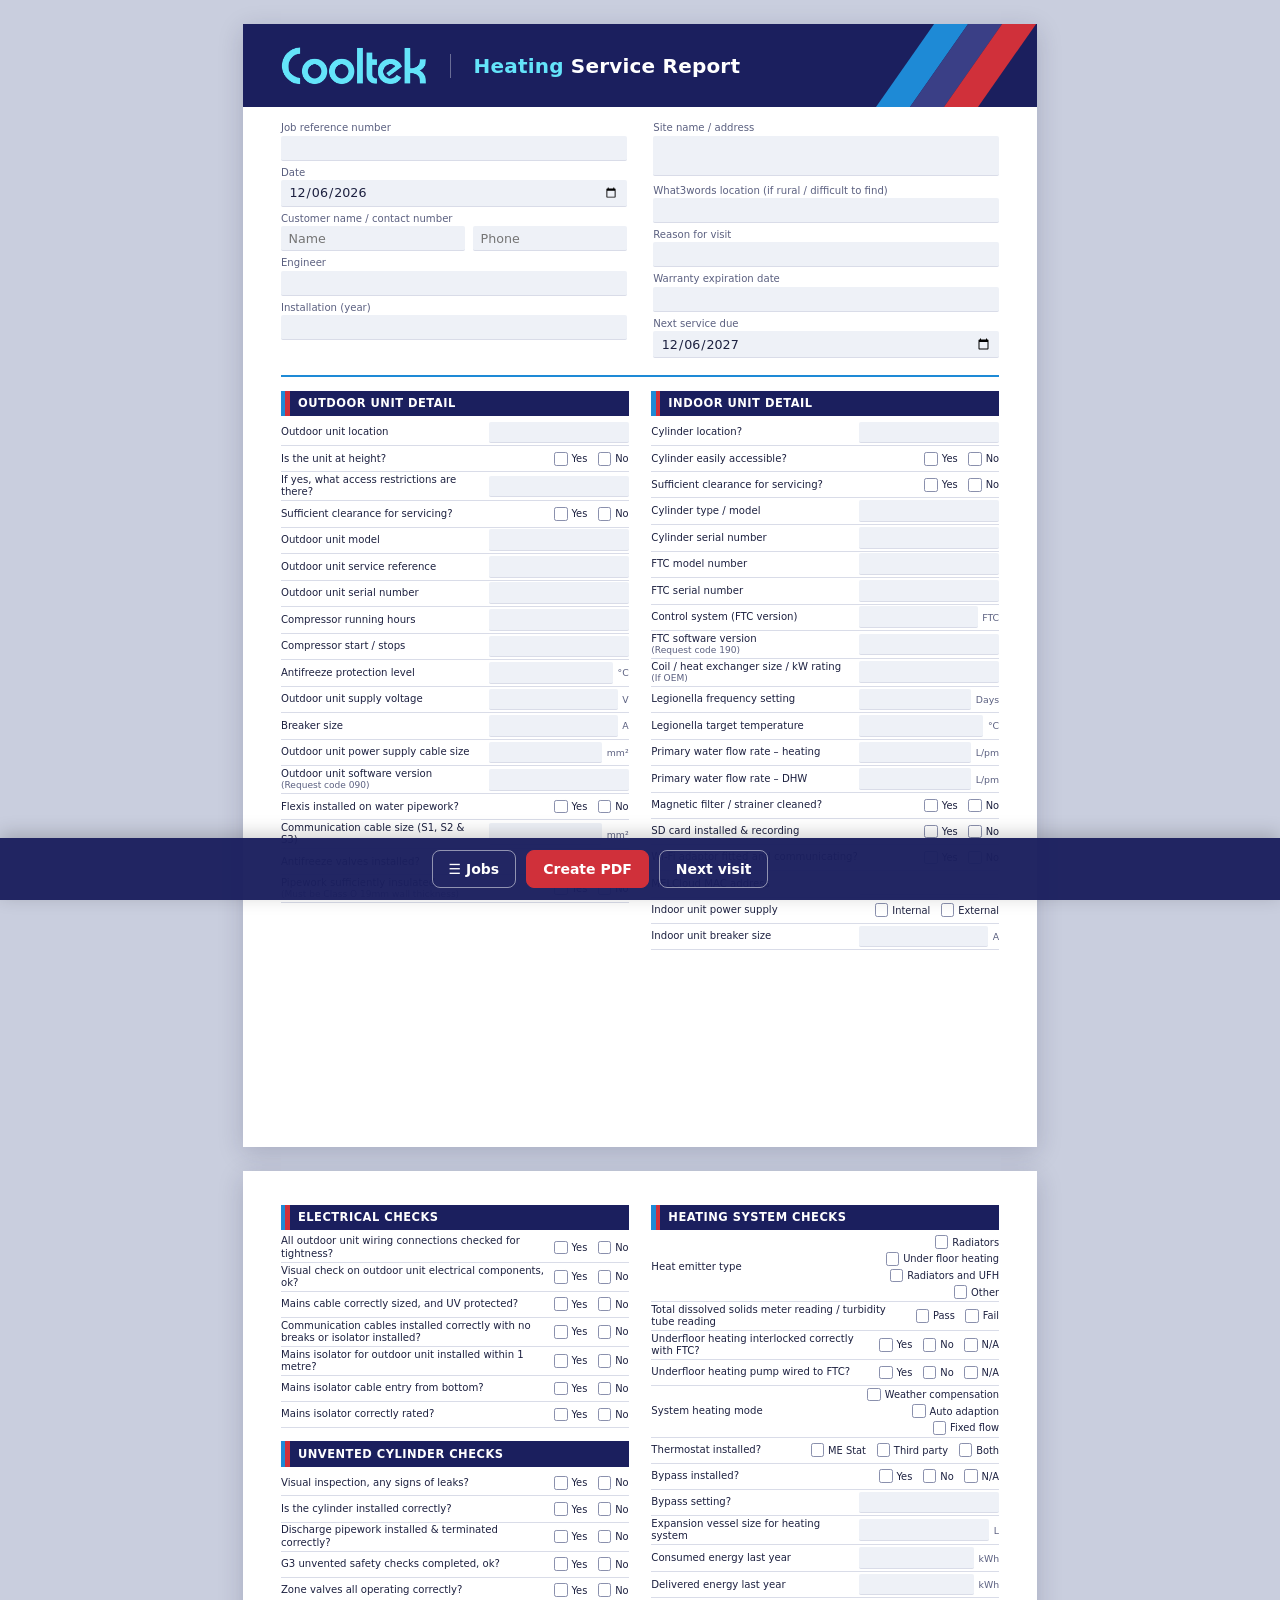
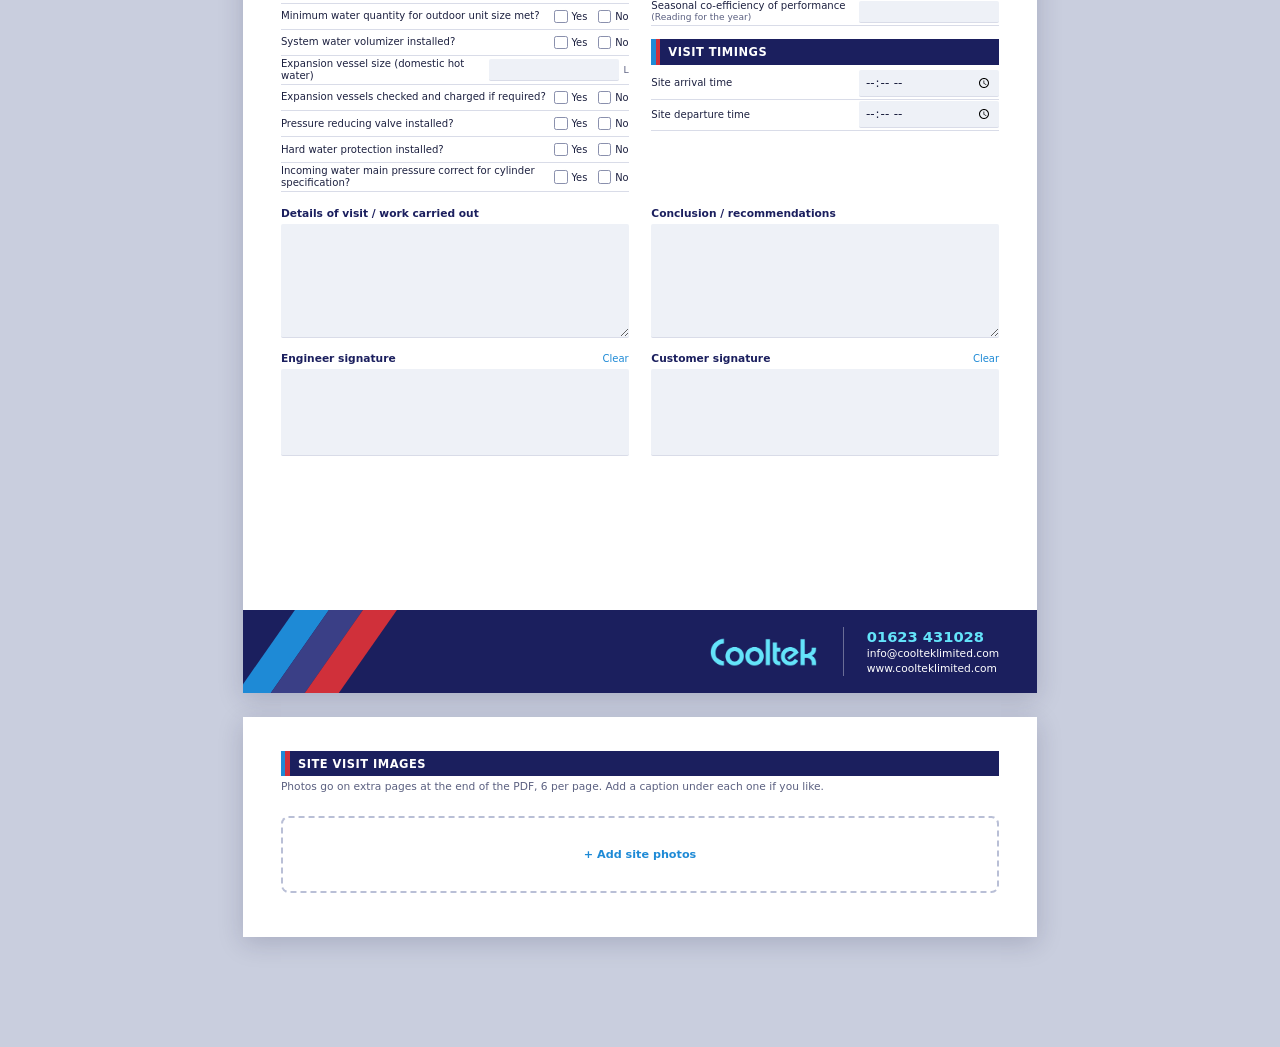
==== reports/index.html @ 334a4ea4 "New Cooltek website; move service report app to /reports Co-Authored-By: Claude Opus 5.5 <noreply@an" ====
<!DOCTYPE html>
<html lang="en-GB">
<head>
<meta charset="utf-8">
<meta name="viewport" content="width=device-width, initial-scale=1, viewport-fit=cover">
<title>Cooltek – Heating Service Report</title>
<meta name="theme-color" content="#1b1f5e">
<link rel="manifest" href="manifest.webmanifest">
<link rel="icon" href="icons/icon-192.png">
<link rel="apple-touch-icon" href="icons/icon-192.png">
<link rel="stylesheet" href="style.css">
</head>
<body>

<div id="pages">
  <!-- PAGE 1 -->
  <section class="page" id="page1">
    <header class="brand-head">
      <img src="logo.png" alt="Cooltek" class="logo">
      <div class="title"><span>Heating</span> Service Report</div>
      <div class="stripes" aria-hidden="true"><i></i><i></i><i></i></div>
    </header>

    <div class="details">
      <div class="col" id="details-left"></div>
      <div class="col" id="details-right"></div>
    </div>

    <div class="two-col">
      <div class="block">
        <h2>Outdoor unit detail</h2>
        <div id="outdoor"></div>
      </div>
      <div class="block">
        <h2>Indoor unit detail</h2>
        <div id="indoor"></div>
      </div>
    </div>
  </section>

  <!-- PAGE 2 -->
  <section class="page" id="page2">
    <div class="two-col top">
      <div>
        <div class="block">
          <h2>Electrical checks</h2>
          <div id="electrical"></div>
        </div>
        <div class="block">
          <h2>Unvented cylinder checks</h2>
          <div id="unvented"></div>
        </div>
      </div>
      <div>
        <div class="block">
          <h2>Heating system checks</h2>
          <div id="heating"></div>
        </div>
        <div class="block">
          <h2>Visit timings</h2>
          <div id="timings"></div>
        </div>
      </div>
    </div>

    <div class="two-col notes">
      <div class="note">
        <label for="f-workDone">Details of visit / work carried out</label>
        <textarea id="f-workDone" data-key="workDone" rows="5"></textarea>
        <div class="print-text" data-mirror="workDone"></div>
      </div>
      <div class="note">
        <label for="f-conclusion">Conclusion / recommendations</label>
        <textarea id="f-conclusion" data-key="conclusion" rows="5"></textarea>
        <div class="print-text" data-mirror="conclusion"></div>
      </div>
    </div>

    <div class="two-col sigs">
      <div class="sig">
        <div class="sig-head"><label>Engineer signature</label><button type="button" class="link no-print" data-clear-sig="sigEngineer">Clear</button></div>
        <canvas data-sig="sigEngineer"></canvas>
      </div>
      <div class="sig">
        <div class="sig-head"><label>Customer signature</label><button type="button" class="link no-print" data-clear-sig="sigCustomer">Clear</button></div>
        <canvas data-sig="sigCustomer"></canvas>
      </div>
    </div>

    <footer class="brand-foot">
      <div class="stripes" aria-hidden="true"><i></i><i></i><i></i></div>
      <img src="logo.png" alt="Cooltek" class="logo">
      <div class="contact" id="footContact"></div>
    </footer>
  </section>

  <!-- Photos (on screen only; the PDF gets its own photo pages) -->
  <section class="page photos-page no-print" id="photosEditor">
    <div class="block">
      <h2>Site visit images</h2>
      <p class="hint">Photos go on extra pages at the end of the PDF, 6 per page. Add a caption under each one if you like.</p>
      <div class="photo-grid" id="photoGrid"></div>
      <label class="add-photos">
        <input type="file" accept="image/*" multiple id="photoInput" hidden>
        <span>+ Add site photos</span>
      </label>
    </div>
  </section>
</div>

<nav class="toolbar no-print">
  <button type="button" class="btn" id="btnJobs">☰ Jobs</button>
  <button type="button" class="btn primary" id="btnPdf">Create PDF</button>
  <button type="button" class="btn" id="btnNewVisit" title="Start next visit for this site">Next visit</button>
  <span class="saved" id="savedNote"></span>
</nav>

<!-- Jobs panel -->
<div class="overlay no-print" id="jobsPanel" hidden>
  <div class="panel">
    <div class="panel-head">
      <h3>Jobs</h3>
      <button type="button" class="x" data-close aria-label="Close">×</button>
    </div>
    <input type="search" id="jobSearch" placeholder="Search customer, address, job ref, serial…" autocomplete="off">
    <button type="button" class="btn-blank" id="btnBlank">+ New blank report</button>
    <div class="job-list" id="jobList"></div>
  </div>
</div>

<!-- PDF ready sheet -->
<div class="overlay no-print" id="pdfSheet" hidden>
  <div class="panel small">
    <div class="panel-head">
      <h3>PDF ready</h3>
      <button type="button" class="x" data-close aria-label="Close">×</button>
    </div>
    <p class="pdf-name" id="pdfName"></p>
    <div class="sheet-actions">
      <button type="button" class="btn primary big" id="btnShare">Share / send</button>
      <button type="button" class="btn dark big" id="btnDownload">Download</button>
    </div>
  </div>
</div>

<div class="toast no-print" id="toast" hidden></div>

<script src="app.js"></script>
</body>
</html>
---- reports/style.css ----
/* ===== Cooltek brand ===== */
:root{
  --cyan:#64e4fa;      /* logo */
  --blue:#1e8ad6;      /* stripe 1 */
  --navy:#1b1f5e;      /* stripe 2 / text */
  --red:#d0303a;       /* stripe 3 */
  --ink:#1d2140;
  --muted:#5b6080;
  --line:#d9dce8;
  --fill:#eef1f7;
  --font:system-ui,-apple-system,"Segoe UI",Roboto,Arial,sans-serif;
}
*{box-sizing:border-box}
html,body{margin:0}
body{font-family:var(--font);color:var(--ink);background:#c9cede;-webkit-print-color-adjust:exact;print-color-adjust:exact}
button,input,textarea,select{font:inherit;color:inherit}

/* ===== Pages ===== */
#pages{padding:24px 0 110px;display:flex;flex-direction:column;align-items:center;gap:24px}
.page{
  background:#fff;width:210mm;min-height:297mm;padding:9mm 10mm 8mm;
  box-shadow:0 6px 24px rgba(20,24,60,.18);position:relative;display:flex;flex-direction:column;
  font-size:8.4pt;
}

/* ===== Header / footer ===== */
.brand-head{
  background:var(--navy);color:#fff;display:flex;align-items:center;gap:6mm;
  margin:-9mm -10mm 4mm;padding:5mm 10mm;position:relative;overflow:hidden;min-height:22mm;
}
.brand-head .logo{height:11mm;width:auto;position:relative;z-index:1}
.brand-head .title{font-size:15pt;font-weight:600;letter-spacing:.2px;position:relative;z-index:1;
  border-left:1px solid rgba(255,255,255,.35);padding-left:6mm}
.brand-head .title span{color:var(--cyan)}
.stripes{position:absolute;top:0;bottom:0;display:flex;gap:0}
.stripes i{display:block;width:9mm;height:100%;transform:skewX(-35deg)}
.stripes i:nth-child(1){background:var(--blue)}
.stripes i:nth-child(2){background:#fff}
.stripes i:nth-child(3){background:var(--red)}
.brand-head .stripes{right:8mm}
.brand-head .stripes i:nth-child(2){background:#3a3f86}

.brand-foot{
  margin:auto -10mm -8mm;margin-top:auto;background:var(--navy);color:#fff;position:relative;overflow:hidden;
  display:flex;align-items:center;justify-content:flex-end;gap:7mm;padding:4.5mm 10mm;min-height:18mm;
}
.brand-foot .stripes{left:6mm}
.brand-foot .stripes i:nth-child(2){background:#3a3f86}
.brand-foot .logo{height:8mm;position:relative}
.brand-foot .contact{display:flex;flex-direction:column;font-size:8pt;line-height:1.35;
  border-left:1px solid rgba(255,255,255,.35);padding-left:6mm;position:relative}
.brand-foot .contact b{font-size:11pt;color:var(--cyan)}
.page-foot{display:none}

/* ===== Job details ===== */
.details{display:grid;grid-template-columns:1fr 1fr;gap:0 7mm;padding-bottom:3mm;border-bottom:2px solid var(--blue);margin-bottom:3.5mm}
.dfield{margin-bottom:1.6mm}
.dfield label{display:block;font-size:7.6pt;color:var(--muted);margin-bottom:.6mm}
.dfield input,.dfield textarea{width:100%;background:var(--fill);border:0;border-bottom:1.5px solid var(--line);
  padding:1.2mm 2mm;font-size:9.5pt;font-weight:500;border-radius:2px;outline:none;resize:none}
.dfield input:focus,.dfield textarea:focus,.val input:focus,.note textarea:focus{border-bottom-color:var(--blue);background:#e3f4fd}
.dfield .split{display:grid;grid-template-columns:1.2fr 1fr;gap:2mm}

/* ===== Sections ===== */
.two-col{display:grid;grid-template-columns:1fr 1fr;gap:6mm}
.block{margin-bottom:3.5mm}
.block h2{
  margin:0 0 1mm;font-size:8.6pt;text-transform:uppercase;letter-spacing:.5px;font-weight:700;
  background:var(--navy);color:#fff;padding:1.5mm 2.5mm 1.5mm 4.5mm;position:relative;
}
.block h2::before{content:"";position:absolute;left:0;top:0;bottom:0;width:1.2mm;background:var(--blue)}
.block h2::after{content:"";position:absolute;left:1.2mm;top:0;bottom:0;width:1.2mm;background:var(--red)}

.row{display:grid;grid-template-columns:1fr 37mm;align-items:center;gap:2mm;
  border-bottom:1px solid var(--line);min-height:6.9mm;padding:.5mm 0}
.row > label{font-size:7.6pt;line-height:1.2;color:var(--ink)}
.row > label small{display:block;color:var(--muted);font-size:6.8pt}
.row.wide{grid-template-columns:1fr}
.row.wide .val{justify-content:flex-start}
.val{display:flex;align-items:center;gap:1.2mm;justify-content:flex-end;flex-wrap:wrap}
.val input[type=text],.val input[type=time],.val input[type=number]{
  flex:1;min-width:0;width:100%;background:var(--fill);border:0;border-bottom:1.5px solid var(--line);
  padding:.9mm 1.5mm;font-size:9pt;font-weight:500;border-radius:2px;outline:none}
.row.opts{grid-template-columns:1fr auto}
.iw{display:block;flex:1;min-width:0}
.iw input{width:100%}
.pv{display:none}
.unit{font-size:7pt;color:var(--muted);white-space:nowrap}

/* tick options */
.opt{display:inline-flex;align-items:center;gap:1mm;font-size:7.4pt;cursor:pointer;user-select:none;white-space:nowrap}
.opt input{position:absolute;opacity:0;pointer-events:none}
.opt .box{width:3.6mm;height:3.6mm;border:1.2px solid #8a90ad;border-radius:.6mm;display:inline-grid;place-items:center;background:#fff}
.opt input:checked + .box{background:var(--navy);border-color:var(--navy)}
.opt input:checked + .box::after{content:"";width:1mm;height:2mm;border:solid #fff;border-width:0 .45mm .45mm 0;transform:translateY(-.25mm) rotate(45deg)}
.opt input:focus-visible + .box{outline:2px solid var(--blue);outline-offset:1px}
.opt + .opt{margin-left:1.6mm}
.val.stack{flex-direction:column;align-items:flex-end;gap:.8mm}
.val.stack .opt{margin-left:0}
.val.grid2{display:grid;grid-template-columns:auto auto;justify-content:end;gap:.8mm 2.5mm}
.val.grid2 .opt{margin-left:0}

/* notes */
.notes{margin-top:.5mm}
.note label{display:block;font-weight:600;font-size:8pt;margin-bottom:1mm;color:var(--navy)}
.note textarea{width:100%;background:var(--fill);border:0;border-bottom:1.5px solid var(--line);padding:2mm;font-size:9pt;
  resize:vertical;outline:none;border-radius:2px;min-height:30mm;line-height:1.35}
.print-text{display:none}

/* signatures */
.sigs{margin:3mm 0 4mm}
.sig-head{display:flex;justify-content:space-between;align-items:baseline}
.sig-head label{font-weight:600;font-size:8pt;color:var(--navy)}
.sig canvas{display:block;width:100%;aspect-ratio:4/1;height:auto;background:var(--fill);border-bottom:1.5px solid var(--line);touch-action:none;cursor:crosshair;border-radius:2px;margin-top:1mm}
.link{background:none;border:0;color:var(--blue);font-size:7.5pt;cursor:pointer;padding:0}

/* photos */
.photo-grid{display:grid;grid-template-columns:1fr 1fr;gap:4mm;margin-top:2mm}
.photo{position:relative;break-inside:avoid;page-break-inside:avoid}
.photo img{display:block;width:100%;height:78mm;object-fit:cover;border-radius:1mm;background:var(--fill)}
.photo .del{position:absolute;top:2mm;right:2mm;width:8mm;height:8mm;border-radius:50%;border:0;background:rgba(27,31,94,.85);color:#fff;font-size:12pt;cursor:pointer;line-height:1}
.add-photos{display:flex;justify-content:center;align-items:center;margin-top:4mm;border:2px dashed #b9bfd6;border-radius:2mm;padding:8mm;cursor:pointer;color:var(--blue);font-weight:600}
.add-photos:hover{background:#f4f8ff}
.photos-page{min-height:auto}

/* ===== Toolbar ===== */
.toolbar{position:fixed;left:0;right:0;bottom:0;display:flex;gap:10px;align-items:center;justify-content:center;flex-wrap:wrap;
  padding:12px 14px calc(12px + env(safe-area-inset-bottom));background:rgba(27,31,94,.97);box-shadow:0 -4px 18px rgba(0,0,0,.2);z-index:10}
.btn{border:1.5px solid rgba(255,255,255,.5);background:transparent;color:#fff;border-radius:8px;padding:10px 16px;font-weight:600;font-size:14px;cursor:pointer}
.btn.primary{background:var(--red);border-color:var(--red)}
.btn.ghost{border-color:transparent;color:#c5c9e6}
.btn:active{transform:translateY(1px)}
.saved{color:#9fe9f8;font-size:12px;min-width:70px}

/* ===== Mobile screen layout ===== */
@media screen and (max-width: 780px){
  #pages{padding:0 0 120px;gap:10px}
  .page{width:100%;min-height:0;padding:14px 14px 16px;font-size:13px;box-shadow:none}
  .brand-head{margin:-14px -14px 14px;padding:16px 14px;min-height:0;gap:14px;flex-wrap:wrap}
  .brand-head .logo{height:30px}
  .brand-head .title{font-size:17px;padding-left:14px}
  .brand-head .stripes{right:-30px}
  .brand-head .stripes i{width:22px}
  .brand-foot{margin:16px -14px -16px;justify-content:center;padding:16px 14px}
  .brand-foot .stripes{display:none}
  .brand-foot .logo{height:24px}
  .brand-foot .contact{font-size:12px;padding-left:14px}
  .brand-foot .contact b{font-size:15px}
  .details,.two-col{grid-template-columns:1fr;gap:0}
  .details{padding-bottom:10px;margin-bottom:14px}
  .dfield{margin-bottom:10px}
  .dfield label,.row > label,.note label,.sig-head label{font-size:13px}
  .row > label small{font-size:11.5px}
  .dfield input,.dfield textarea,.val input[type=text],.val input[type=time],.val input[type=number],.note textarea{font-size:16px;padding:9px 10px}
  .block{margin-bottom:16px}
  .block h2{font-size:13px;padding:9px 10px 9px 16px}
  .block h2::before,.block h2::after{width:4px}
  .block h2::after{left:4px}
  .row:not(.opts){grid-template-columns:1fr 46%}
  .row{min-height:48px;padding:6px 0;gap:10px}
  .unit{font-size:12px}
  .opt{font-size:14px;gap:6px;padding:4px 0}
  .opt .box{width:24px;height:24px;border-radius:5px;border-width:2px}
  .opt input:checked + .box::after{width:6px;height:12px;border-width:0 3px 3px 0}
  .opt + .opt{margin-left:12px}
  .val.stack{gap:4px}.val.grid2{gap:4px 12px}
  .note{margin-bottom:12px}
  .note textarea{min-height:120px}
  .link{font-size:14px}
  .photo img{height:42vw}
  .photo .del{width:32px;height:32px;font-size:18px}
  .btn{padding:11px 14px;font-size:15px;flex:1 1 auto}
  .prev-hint{font-size:12.5px;margin-top:2px}
  .hint{font-size:13px}
  .saved{flex-basis:100%;text-align:center;min-width:0;order:9}
}

/* ===== Extras ===== */
.hint{color:var(--muted);font-size:8pt;margin:1mm 0 2mm}
.prev-hint{grid-column:1 / -1;font-size:6.8pt;color:var(--muted);margin-top:-.3mm}
.prev-hint b{color:var(--blue);font-weight:600}
.prev-hint.warn{color:var(--red)}
.prev-hint.warn b{color:var(--red)}
.photo .cap{width:100%;margin-top:1.5mm;border:0;border-bottom:1.5px solid var(--line);background:var(--fill);padding:1.5mm 2mm;font-size:9pt;border-radius:2px;outline:none}
.photo figcaption{font-size:8.5pt;margin-top:1.2mm;color:var(--ink);font-weight:500;min-height:4mm}
.brand-foot .contact .small{font-size:6.8pt;color:#c5c9e6}
.photo-num{position:absolute;right:10mm;bottom:6mm;font-size:7pt;color:var(--muted)}

/* panels */
.overlay{position:fixed;inset:0;background:rgba(15,18,50,.55);z-index:50;display:flex;justify-content:flex-end}
.overlay[hidden]{display:none}
.panel{background:#fff;width:min(440px,100%);height:100%;display:flex;flex-direction:column;padding:16px 16px calc(16px + env(safe-area-inset-bottom));gap:12px;overflow:hidden;font-size:15px}
.panel.small{height:auto;align-self:flex-end;width:100%;max-width:520px;margin:0 auto;border-radius:16px 16px 0 0}
#pdfSheet{justify-content:center}
.panel-head{display:flex;justify-content:space-between;align-items:center}
.panel-head h3{margin:0;font-size:19px;color:var(--navy)}
.x{background:none;border:0;font-size:28px;line-height:1;color:var(--muted);cursor:pointer;padding:0 4px}
#jobSearch{width:100%;padding:12px;border:1.5px solid var(--line);border-radius:10px;font-size:16px;outline:none}
#jobSearch:focus{border-color:var(--blue)}
.btn-blank{background:var(--fill);border:1.5px dashed #b9bfd6;border-radius:10px;padding:12px;color:var(--blue);font-weight:600;cursor:pointer;font-size:15px}
.job-list{overflow:auto;flex:1;margin:0 -16px;padding:0 16px}
.job{border-bottom:1px solid var(--line);padding:12px 0;display:flex;gap:10px;align-items:center}
.job.current{background:linear-gradient(90deg,#e3f4fd,transparent);margin:0 -16px;padding:12px 16px}
.job-main{flex:1;min-width:0;cursor:pointer}
.job-main b{display:block;font-size:15px;color:var(--navy);white-space:nowrap;overflow:hidden;text-overflow:ellipsis}
.job-main span{display:block;font-size:13px;color:var(--muted);white-space:nowrap;overflow:hidden;text-overflow:ellipsis}
.job-actions{display:flex;gap:6px}
.job-actions button{border:1.5px solid var(--line);background:#fff;border-radius:8px;padding:7px 9px;font-size:13px;cursor:pointer;color:var(--navy);font-weight:600}
.job-actions .del{color:var(--red);border-color:transparent;font-size:16px}
.empty-list{color:var(--muted);text-align:center;padding:30px 0}
.pdf-name{margin:0;color:var(--muted);font-size:14px;word-break:break-word}
.sheet-actions{display:flex;gap:10px}
.btn.big{flex:1;padding:14px;font-size:16px}
.btn.dark{background:var(--navy);border-color:var(--navy)}
.toast{position:fixed;left:50%;bottom:90px;transform:translateX(-50%);background:var(--ink);color:#fff;padding:10px 16px;border-radius:10px;font-size:14px;z-index:60;max-width:90%;text-align:center}
.btn:disabled{opacity:.6}

/* ===== PDF / print layout (same rules for the PDF maker and the browser's print) ===== */
@page{size:A4;margin:0}
@media print{ body{background:#fff} #pages{padding:0;gap:0;display:block} .no-print,.toolbar{display:none !important} }
.pdf-render .page{box-shadow:none;margin:0;width:210mm;height:297mm;min-height:0;overflow:hidden;page-break-after:always;break-after:page;font-size:8.4pt}
.pdf-render .page:last-child{page-break-after:auto;break-after:auto}
.pdf-render .no-print,.pdf-render .link{display:none !important}
.pdf-render input,.pdf-render textarea{border-bottom-color:transparent !important}
.pdf-render .note textarea{display:none}
.pdf-render .print-text{display:block;white-space:pre-wrap;background:var(--fill);padding:2mm;font-size:9pt;line-height:1.35;height:36mm;overflow:hidden;border-radius:2px}
.pdf-render .iw input{display:none !important}
.pdf-render .pv{display:block;background:var(--fill);border-radius:2px;white-space:pre-wrap;overflow-wrap:anywhere;font-weight:500}
.pdf-render .dfield .pv{font-size:9.5pt;padding:1.2mm 2mm;min-height:6.6mm}
.pdf-render .val .pv{font-size:9pt;padding:.9mm 1.5mm;min-height:5.4mm;line-height:1.2}
.pdf-render .dfield textarea{display:none}
.pdf-render .dfield .pv-ta{display:block;background:var(--fill);border-radius:2px;white-space:pre-wrap;font-size:9.5pt;font-weight:500;padding:1.2mm 2mm;min-height:11mm}
.pdf-render .sig img{display:block;width:100%;aspect-ratio:4/1;object-fit:contain;background:var(--fill);border-radius:2px;margin-top:1mm}
.pdf-render .photo img{height:72mm}
.pv-ta{display:none}
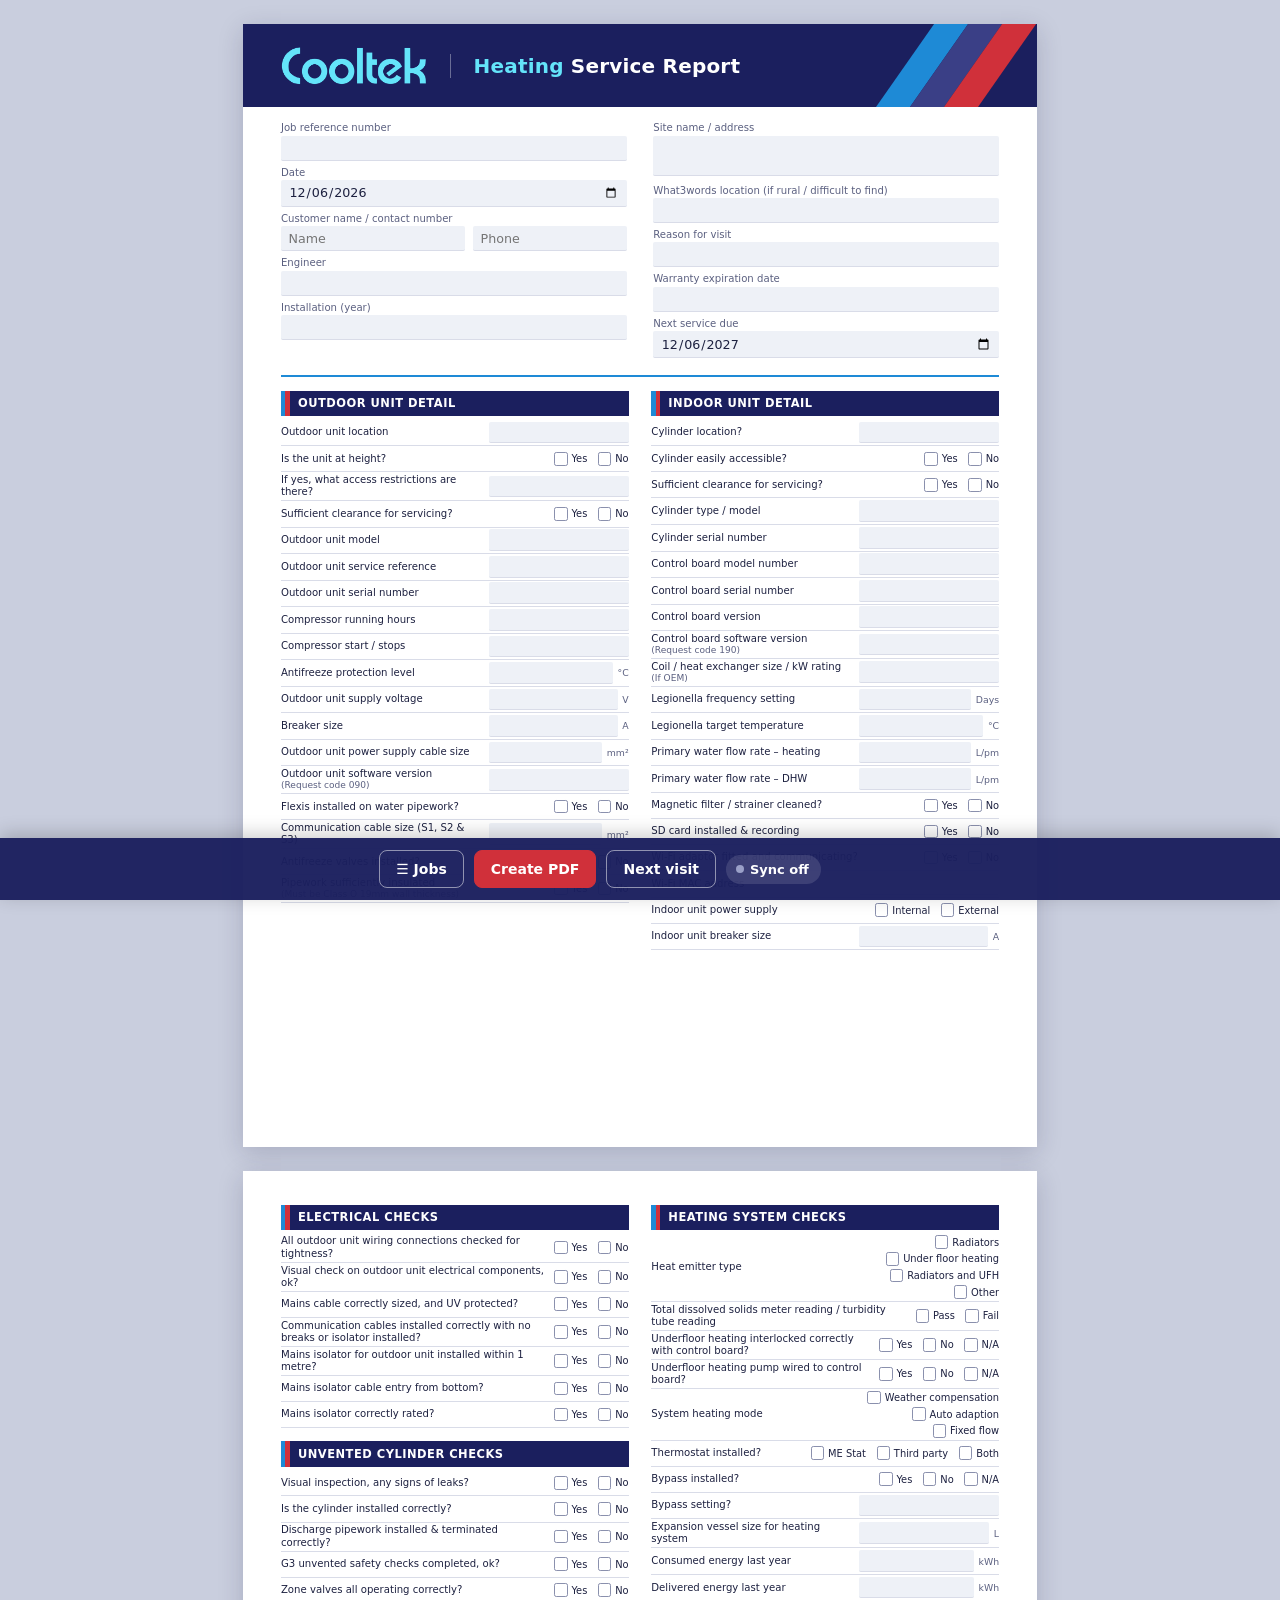
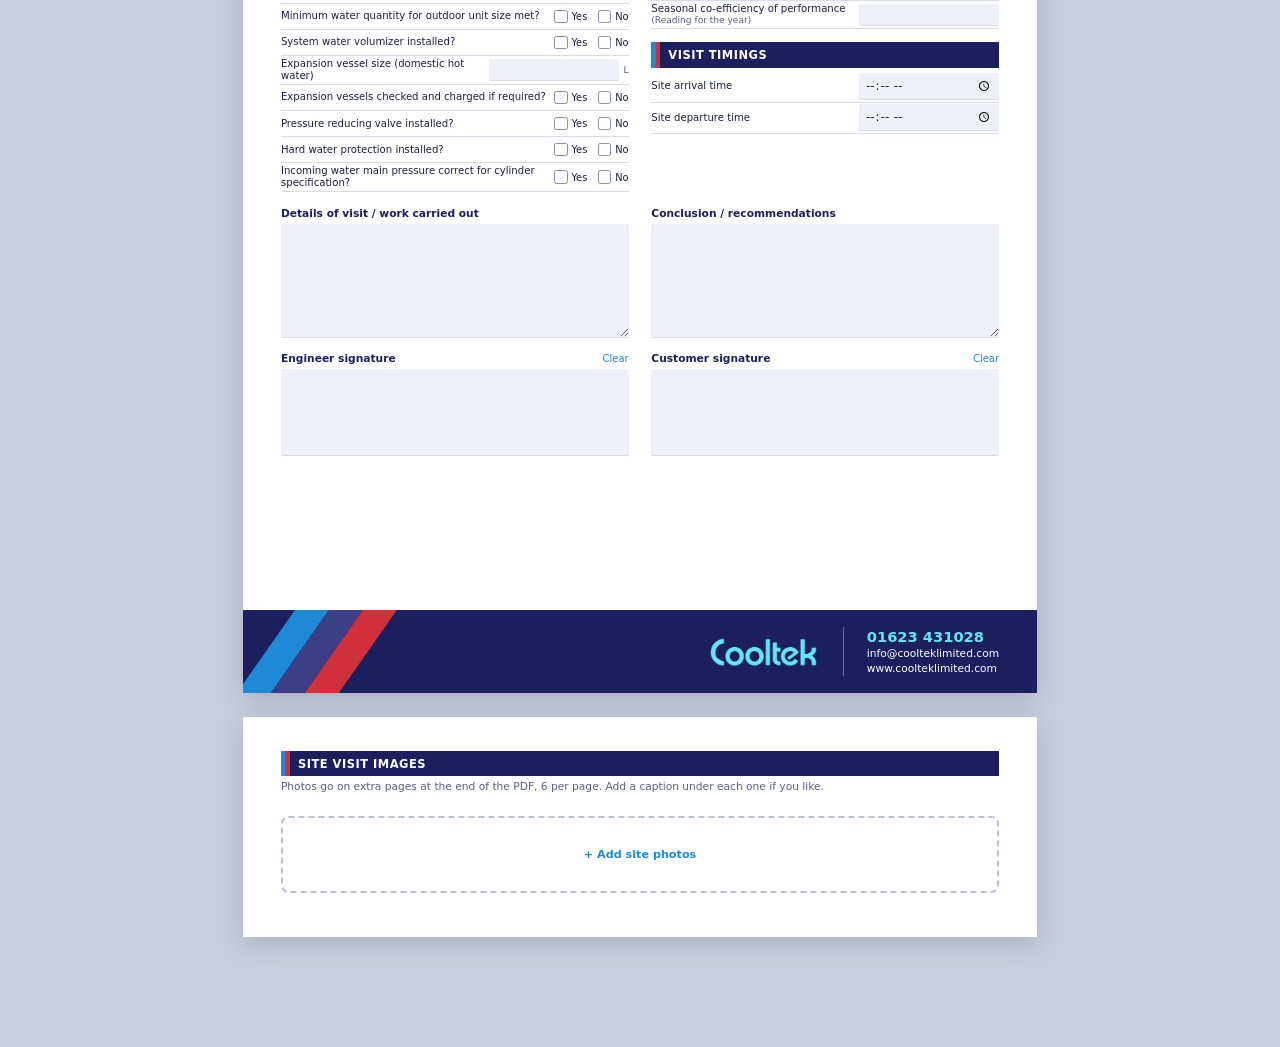
==== commit f0b5e4f3: "Report app: sync reports between devices via Cloudflare Pages Functions + D1 Co-Authored-By: Claude " ====
--- a/reports/index.html
+++ b/reports/index.html
@@ -112,6 +112,7 @@
   <button type="button" class="btn" id="btnJobs">☰ Jobs</button>
   <button type="button" class="btn primary" id="btnPdf">Create PDF</button>
   <button type="button" class="btn" id="btnNewVisit" title="Start next visit for this site">Next visit</button>
+  <button type="button" class="sync-chip" id="syncChip" data-state="off">Sync off</button>
   <span class="saved" id="savedNote"></span>
 </nav>
 
@@ -143,6 +144,29 @@
   </div>
 </div>
 
+<!-- Sync settings -->
+<div class="overlay no-print" id="syncSheet" hidden>
+  <div class="panel small">
+    <div class="panel-head">
+      <h3>Sync between devices</h3>
+      <button type="button" class="x" data-close aria-label="Close">×</button>
+    </div>
+    <p class="sheet-text">Enter the Cooltek access code once on each phone, tablet and PC. Reports then appear on all of them. Reports are always saved on this device first, so it still works with no signal.</p>
+    <label class="field-label" for="syncKey">Access code</label>
+    <input type="password" id="syncKey" class="field" autocomplete="off" placeholder="Ask the office for the code">
+    <div id="syncUrlRow">
+      <label class="field-label" for="syncUrl">Server address</label>
+      <input type="url" id="syncUrl" class="field" autocomplete="off" placeholder="https://your-site.pages.dev/api">
+      <p class="sheet-text small">Only needed if this app isn't opened from the Cooltek Cloudflare site.</p>
+    </div>
+    <p class="sync-status" id="syncStatus"></p>
+    <div class="sheet-actions">
+      <button type="button" class="btn primary big" id="btnSyncSave">Save &amp; sync</button>
+      <button type="button" class="btn dark big" id="btnSyncNow">Sync now</button>
+    </div>
+  </div>
+</div>
+
 <div class="toast no-print" id="toast" hidden></div>
 
 <script src="app.js"></script>
--- a/reports/style.css
+++ b/reports/style.css
@@ -215,6 +215,21 @@
 .toast{position:fixed;left:50%;bottom:90px;transform:translateX(-50%);background:var(--ink);color:#fff;padding:10px 16px;border-radius:10px;font-size:14px;z-index:60;max-width:90%;text-align:center}
 .btn:disabled{opacity:.6}
 
+/* sync */
+.sync-chip{border:0;border-radius:999px;padding:7px 12px 7px 24px;font:inherit;font-size:13px;font-weight:600;cursor:pointer;position:relative;background:rgba(255,255,255,.12);color:#fff}
+.sync-chip::before{content:"";position:absolute;left:10px;top:50%;width:8px;height:8px;border-radius:50%;transform:translateY(-50%);background:#9aa0c8}
+.sync-chip[data-state=ok]::before{background:#4ade80}
+.sync-chip[data-state=busy]::before{background:var(--cyan)}
+.sync-chip[data-state=offline]::before{background:#fbbf24}
+.sync-chip[data-state=error]::before,.sync-chip[data-state=key]::before{background:#f87171}
+.unsynced{color:#b45309 !important;font-size:12px !important;font-weight:600}
+.sheet-text{margin:0;color:var(--muted);font-size:14px;line-height:1.45}
+.sheet-text.small{font-size:12.5px;margin-top:6px}
+.field-label{font-weight:600;font-size:14px;color:var(--navy);margin-top:4px;display:block}
+.field{width:100%;padding:12px;border:1.5px solid var(--line);border-radius:10px;font-size:16px;outline:none;margin-top:6px}
+.field:focus{border-color:var(--blue)}
+.sync-status{margin:0;font-size:14px;font-weight:600;color:var(--navy);min-height:1.2em}
+
 /* ===== PDF / print layout (same rules for the PDF maker and the browser's print) ===== */
 @page{size:A4;margin:0}
 @media print{ body{background:#fff} #pages{padding:0;gap:0;display:block} .no-print,.toolbar{display:none !important} }
